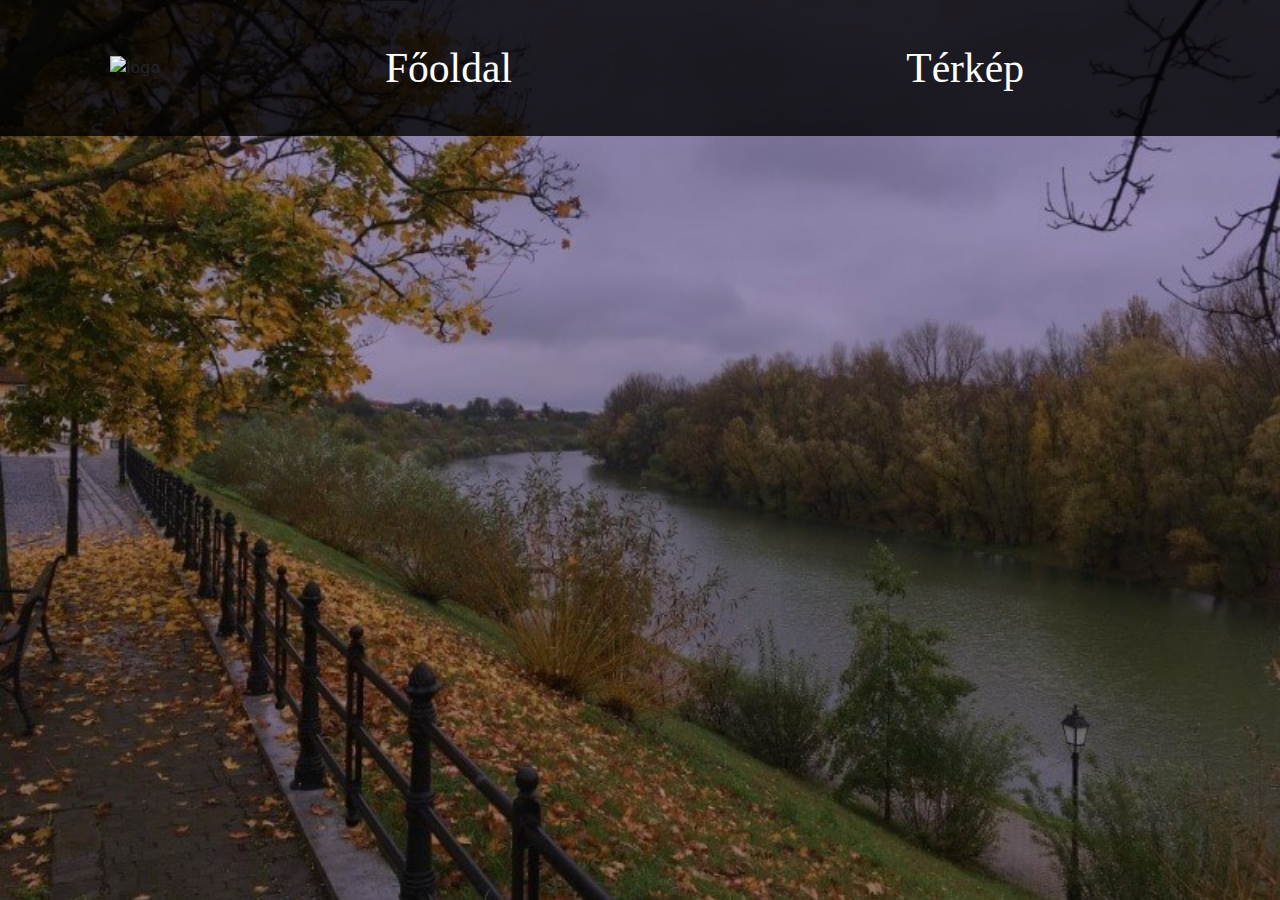
==== Fogható halak/foghatoh.html @ 0db640c1 "HW-11 fejléc és háttér" ====
<!DOCTYPE html>
<html lang="hu">
<head>
    <meta charset="UTF-8">
    <meta name="viewport" content="width=device-width, initial-scale=1.0">
    <title>Fogható Halak</title>
    
    <link href="https://cdn.jsdelivr.net/npm/bootstrap@5.3.3/dist/css/bootstrap.min.css" rel="stylesheet" integrity="sha384-QWTKZyjpPEjISv5WaRU9OFeRpok6YctnYmDr5pNlyT2bRjXh0JMhjY6hW+ALEwIH" crossorigin="anonymous">
    <link rel="stylesheet" href="foghatohh.css">
</head>
<body>
    <header>
        <div class="navbar-custom">
            <div class="container-custom">
                
                    <img src="kepek/logo.png" alt="logo">
                
                <div class="nav-links">
                    <a class="nav-link" id="f" href="/Főoldal/index.html">Főoldal</a>
                    <a class="nav-link" id="t" href="/Térkép/Terkep.html">Térkép</a>
                </div>
            </div>
        </div>
    </header>
</body>
</html>
---- Fogható halak/foghatohh.css ----
body {
    background-image: url(/kepek/hatter.jpg); 
    background-size: cover;
    background-attachment: fixed; 
    background-position: center; 
}
.navbar-custom {
    background-color: rgba(0, 0, 0, 0.8);
    padding: 10px 0;
}

.container-custom {
    display: flex;
    justify-content: space-between;
    align-items: center;
    width: 90%;
    margin: 0 auto;
}

img {
    height: 5%;
    margin: 4%;
}

.nav-links {
    display: flex;
    align-items: center;
    margin: 4%;
}

.nav-link {
    color: white;
    font-size: calc(1rem + 2vw); 
    text-decoration: none;
    margin-left: 20px;
    font-family: Impact;
}
#f{
    position: absolute;
    right: 60%;
}
#t{
    position: absolute;
    right: 20%;
    
}
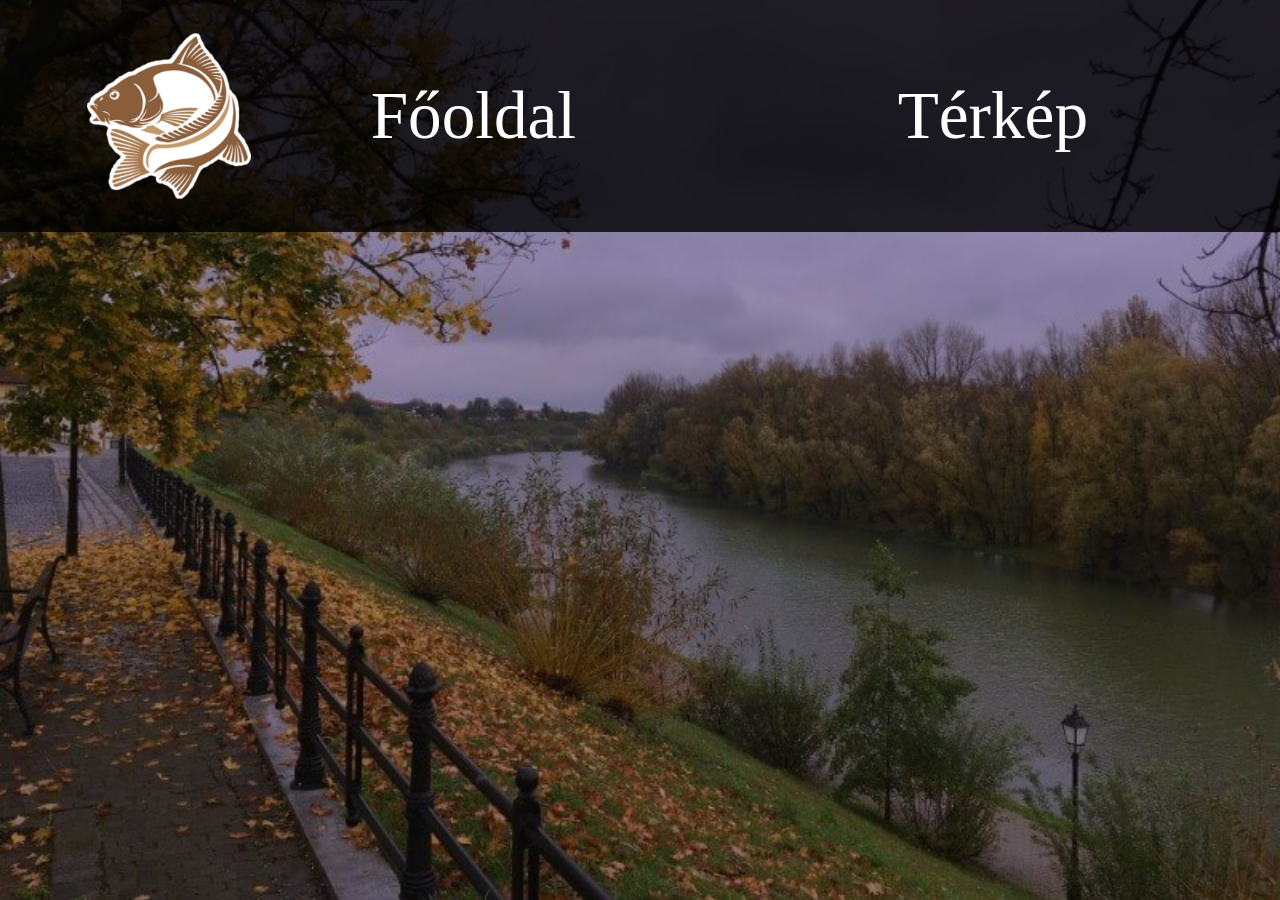
==== commit cb393894: "HW-11 képek elérési útja, igazítás" ====
--- a/Fogható halak/foghatoh.html
+++ b/Fogható halak/foghatoh.html
@@ -13,11 +13,11 @@
         <div class="navbar-custom">
             <div class="container-custom">
                 
-                    <img src="kepek/logo.png" alt="logo">
+                    <img src="../kepek/logo.png" alt="logo">
                 
                 <div class="nav-links">
-                    <a class="nav-link" id="f" href="/Főoldal/index.html">Főoldal</a>
-                    <a class="nav-link" id="t" href="/Térkép/Terkep.html">Térkép</a>
+                    <a class="nav-link" id="f" href="../Főoldal/index.html">Főoldal</a>
+                    <a class="nav-link" id="t" href="../Térkép/Terkep.html">Térkép</a>
                 </div>
             </div>
         </div>
--- a/Fogható halak/foghatohh.css
+++ b/Fogható halak/foghatohh.css
@@ -1,5 +1,5 @@
 body {
-    background-image: url(/kepek/hatter.jpg); 
+    background-image: url(../kepek/hatter.jpg); 
     background-size: cover;
     background-attachment: fixed; 
     background-position: center; 
@@ -18,8 +18,8 @@
 }
 
 img {
-    height: 5%;
-    margin: 4%;
+    height: 13vw;
+    margin: 2%;
 }
 
 .nav-links {
@@ -30,17 +30,17 @@
 
 .nav-link {
     color: white;
-    font-size: calc(1rem + 2vw); 
+    font-size: calc(1rem + 4vw); 
     text-decoration: none;
     margin-left: 20px;
     font-family: Impact;
 }
 #f{
     position: absolute;
-    right: 60%;
+    right: 55%;
 }
 #t{
     position: absolute;
-    right: 20%;
+    right: 15%;
     
 }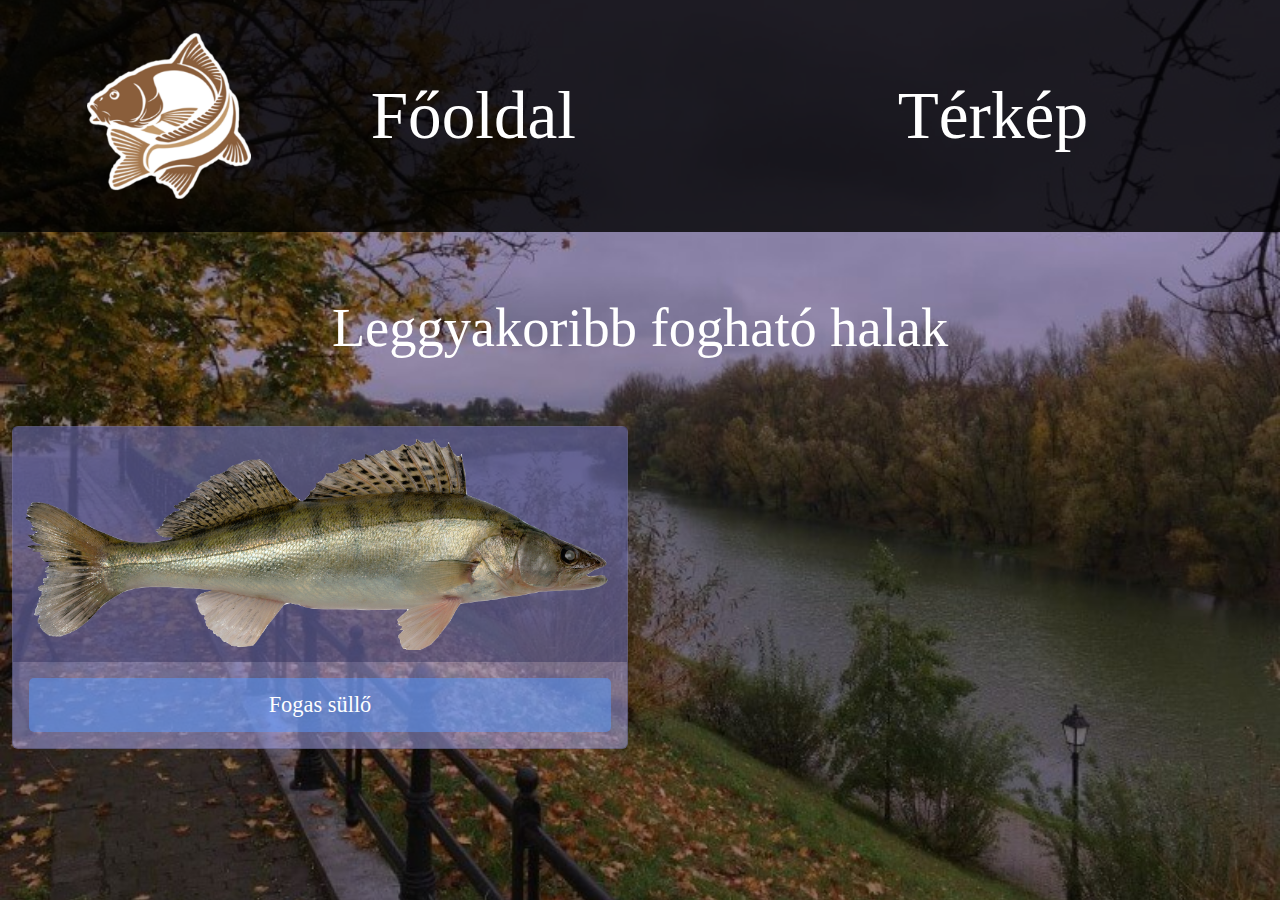
==== commit 2d65772f: "HW-11 első kártya hozzáadása" ====
--- a/Fogható halak/foghatoh.html
+++ b/Fogható halak/foghatoh.html
@@ -22,5 +22,22 @@
             </div>
         </div>
     </header>
+    <h2>Leggyakoribb fogható halak</h2>
+    
+    <div class="container-fluid mt-5"  >
+        <div class="row">
+            <div class=" col-sm-6 col-md-6 col-lg-6 mb-4" >
+                <div class="card">
+                    <div class="card-img-container" >
+                        <img src="../kepek/fogassüllo.png" class="card-img-top " alt="fogassullo">
+                    </div>
+                    <div class="card-body" >
+                        <p class="card-text text-center">Fogas süllő</p>
+                    </div>
+                </div>
+            </div>
+            
+        </div>
+    </div>
 </body>
 </html>--- a/Fogható halak/foghatohh.css
+++ b/Fogható halak/foghatohh.css
@@ -43,4 +43,40 @@
     position: absolute;
     right: 15%;
     
+}
+h2{
+    text-align: center;
+    font-family:'Times New Roman', Times, serif;
+    color: white;
+    margin: 5%;
+    font-size: calc(1rem + 3vw); 
+}
+.card-img-container {
+    background-color: rgba(37, 37, 82,0.4); 
+    height: 20%;
+    width: 100%;
+}
+
+.card-text {
+    color: white; 
+    text-align: center;
+    font-family:'Times New Roman', Times, serif;
+    font-size: calc(1rem + 0.5vw); 
+}
+
+
+.card {
+    background-color: rgba(177, 177, 255, 0.5); 
+    color: white; 
+}
+
+.card-text {
+    background-color: rgba(87, 154, 255, 0.5); 
+    padding: 10px; 
+    border-radius: 5px; 
+}
+.card-img-top{
+    width: 95%;
+    height: 10%;
+
 }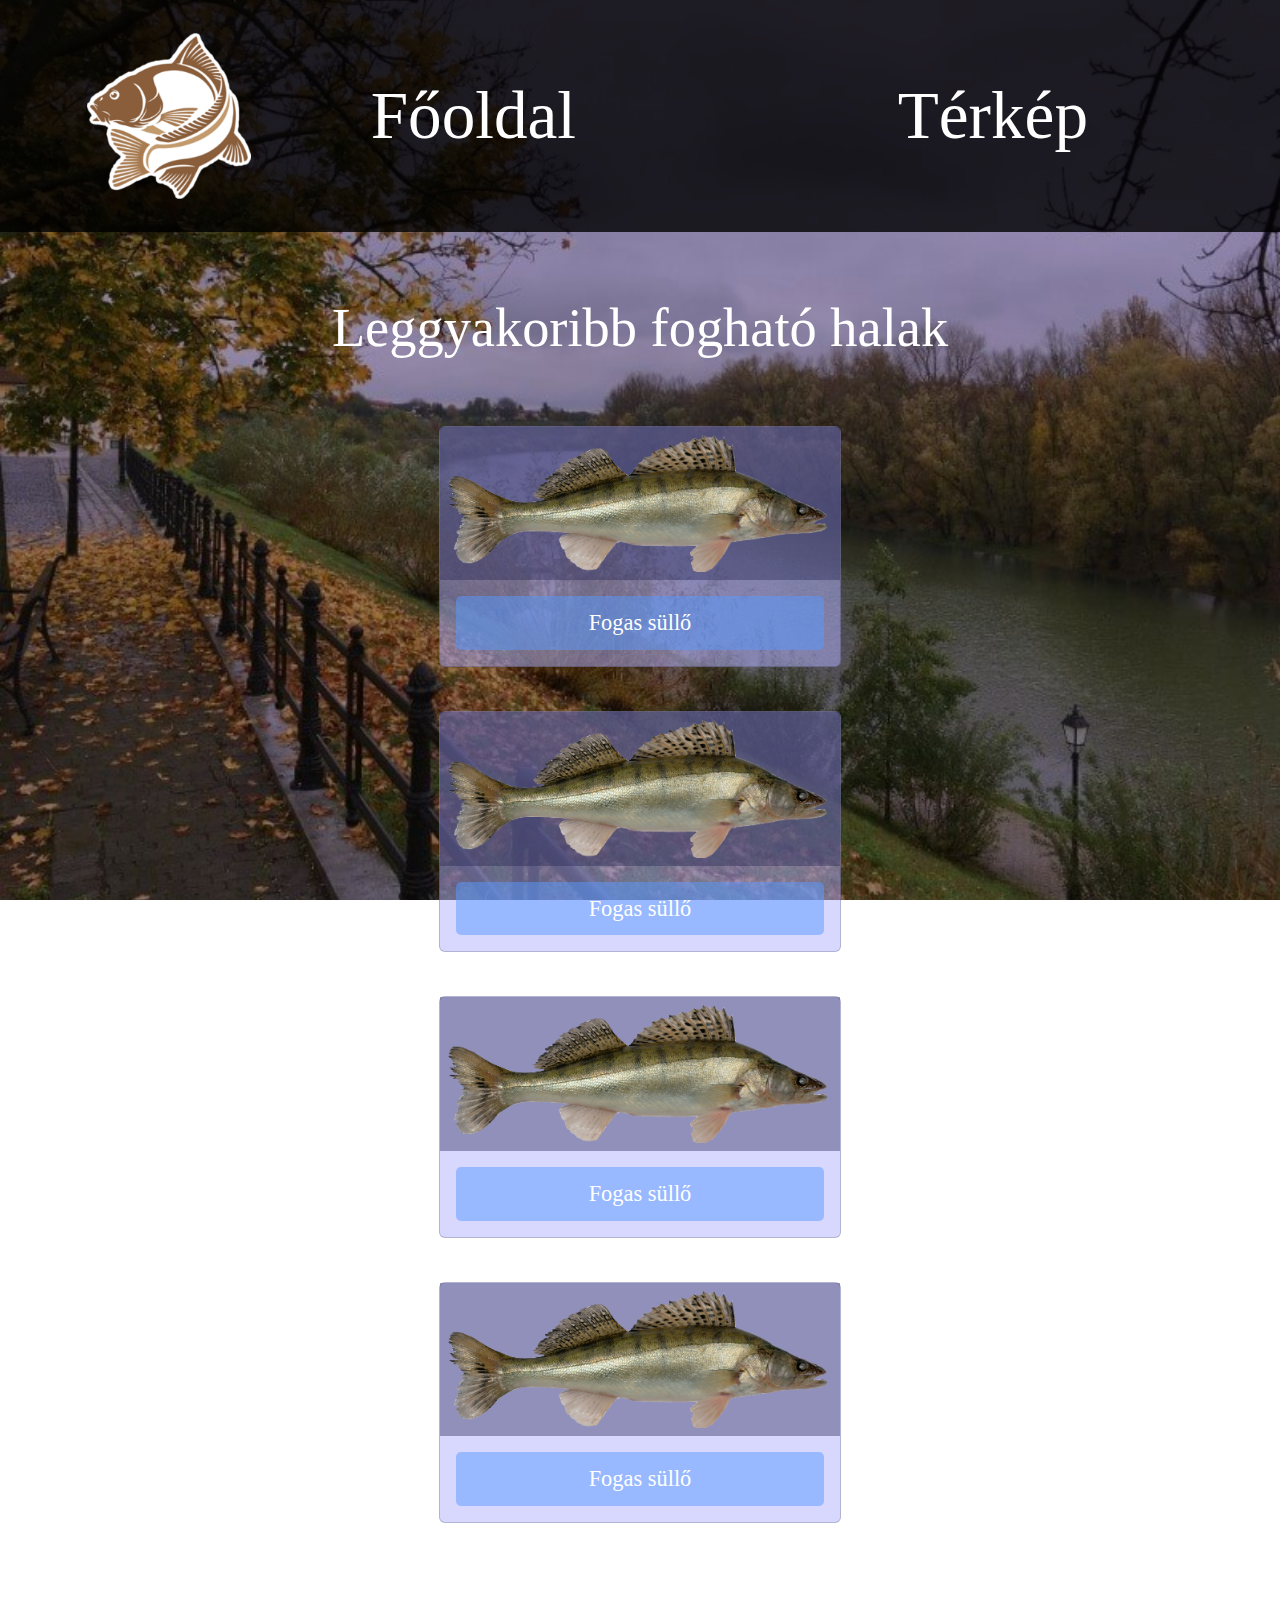
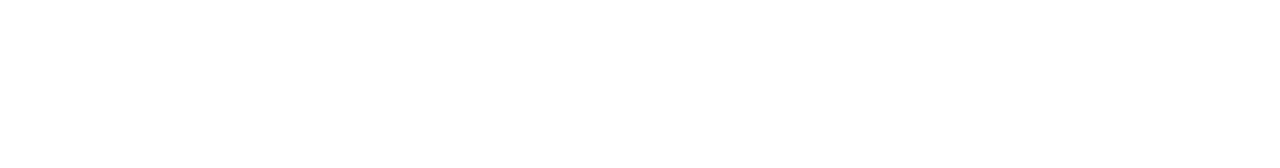
==== commit b5960e5c: "HW-11 szöveg illetve többi kártya" ====
--- a/Fogható halak/foghatoh.html
+++ b/Fogható halak/foghatoh.html
@@ -25,8 +25,8 @@
     <h2>Leggyakoribb fogható halak</h2>
     
     <div class="container-fluid mt-5"  >
-        <div class="row">
-            <div class=" col-sm-6 col-md-6 col-lg-6 mb-4" >
+        <div class="row justify-content-center">
+            <div class=" col-lg-4 col-md-6 mb-4" >
                 <div class="card">
                     <div class="card-img-container" >
                         <img src="../kepek/fogassüllo.png" class="card-img-top " alt="fogassullo">
@@ -35,9 +35,53 @@
                         <p class="card-text text-center">Fogas süllő</p>
                     </div>
                 </div>
+               
             </div>
-            
+        </div>
+
+        <div class="row justify-content-center">
+            <div class=" col-lg-4 col-md-6 mb-4" >
+                <div class="card">
+                    <div class="card-img-container" >
+                        <img src="../kepek/fogassüllo.png" class="card-img-top " alt="fogassullo">
+                    </div>
+                    <div class="card-body" >
+                        <p class="card-text text-center">Fogas süllő</p>
+                    </div>
+                </div>
+               
+            </div>
+        </div>
+
+        <div class="row justify-content-center">
+            <div class=" col-lg-4 col-md-6 mb-4" >
+                <div class="card">
+                    <div class="card-img-container" >
+                        <img src="../kepek/fogassüllo.png" class="card-img-top " alt="fogassullo">
+                    </div>
+                    <div class="card-body" >
+                        <p class="card-text text-center">Fogas süllő</p>
+                    </div>
+                </div>
+               
+            </div>
+        </div>
+
+        <div class="row justify-content-center">
+            <div class=" col-lg-4 col-md-6 mb-4" >
+                <div class="card">
+                    <div class="card-img-container" >
+                        <img src="../kepek/fogassüllo.png" class="card-img-top " alt="fogassullo">
+                    </div>
+                    <div class="card-body" >
+                        <p class="card-text text-center">Fogas süllő</p>
+                    </div>
+                </div>
+               
+            </div>
         </div>
     </div>
+    <h3>Érdemes figyelembe venni, hogy míg a széles kárász (arany kárász) a hatályos szabályok szerint a nem fogható fajok közé tartozik, addig az ezüstkárász inváziósnak számít, és nem szabad visszaengedni.</h3>
+    
 </body>
 </html>--- a/Fogható halak/foghatohh.css
+++ b/Fogható halak/foghatohh.css
@@ -68,6 +68,7 @@
 .card {
     background-color: rgba(177, 177, 255, 0.5); 
     color: white; 
+    margin-bottom: 20px
 }
 
 .card-text {
@@ -79,4 +80,11 @@
     width: 95%;
     height: 10%;
 
+}
+h3{
+    text-align: center;
+    font-family:'Times New Roman', Times, serif;
+    color: white;
+    margin: 2%;
+    font-size: calc(1rem + 2vw); 
 }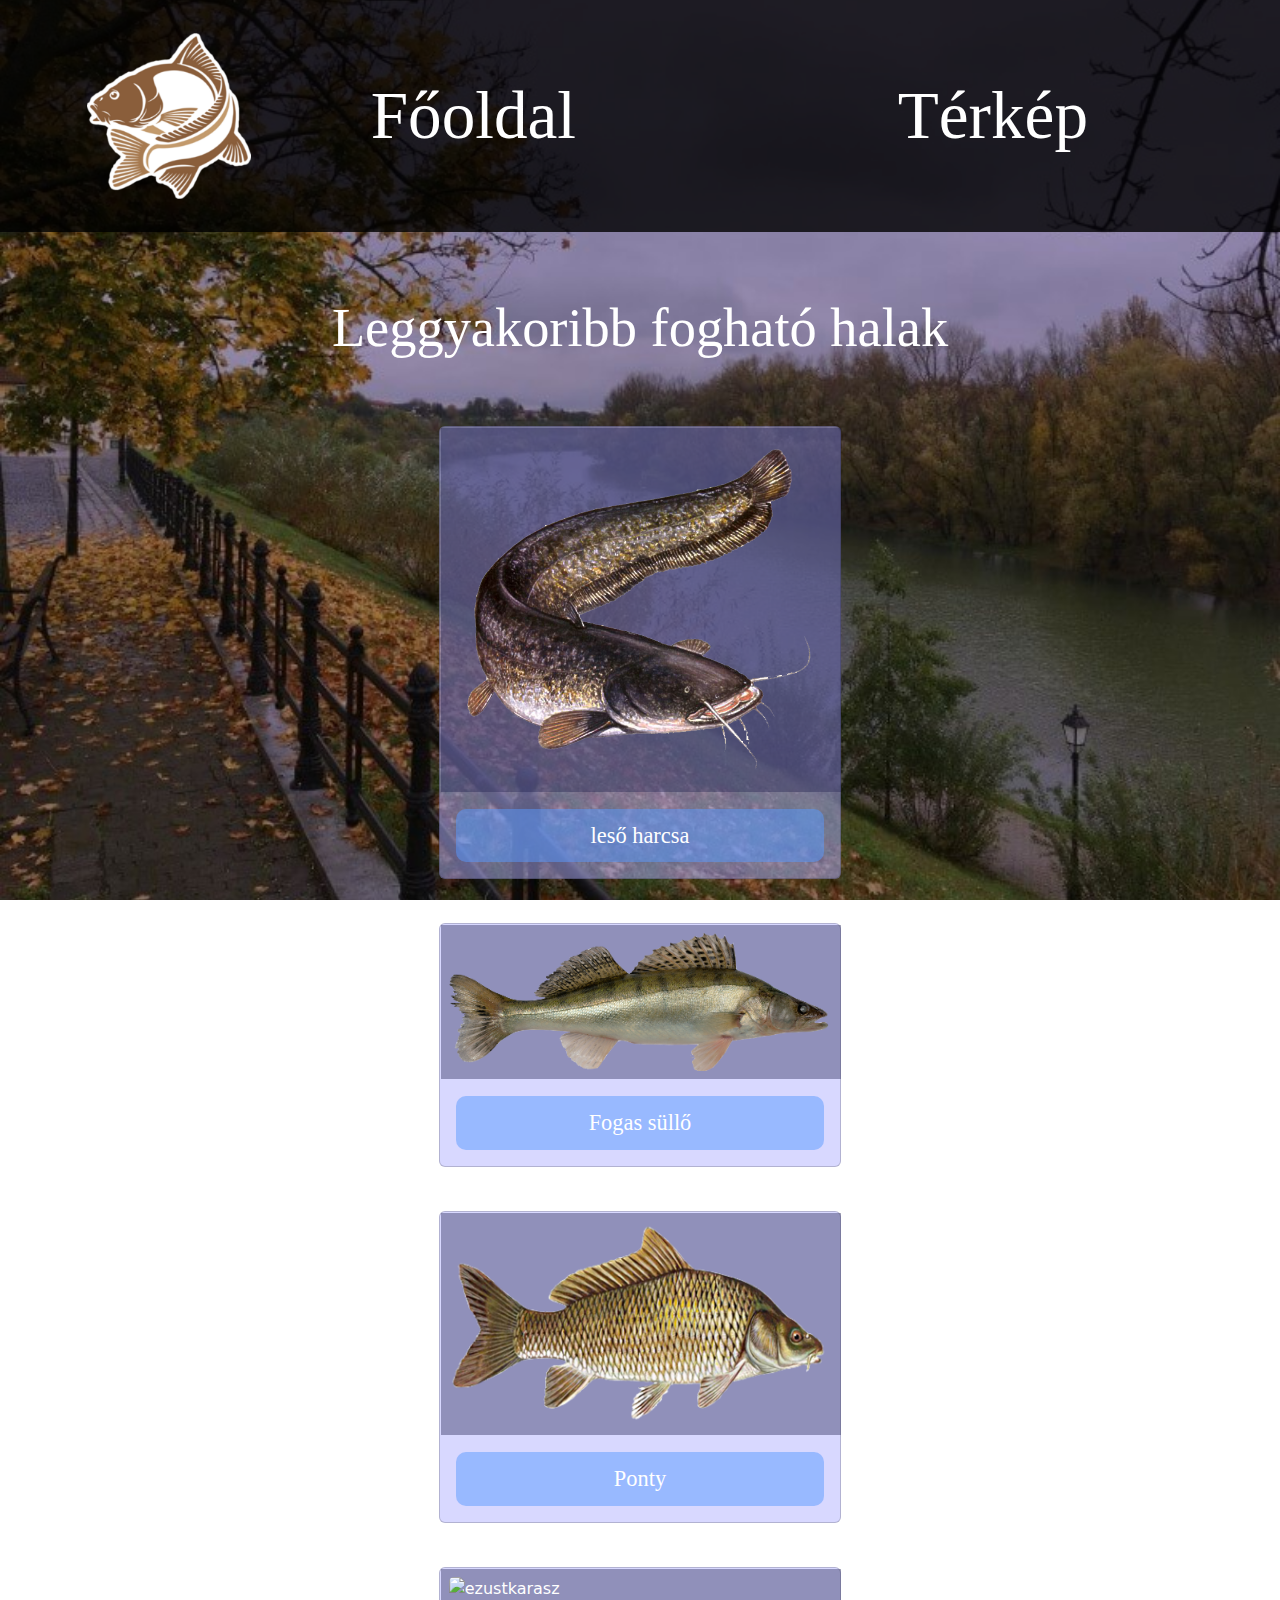
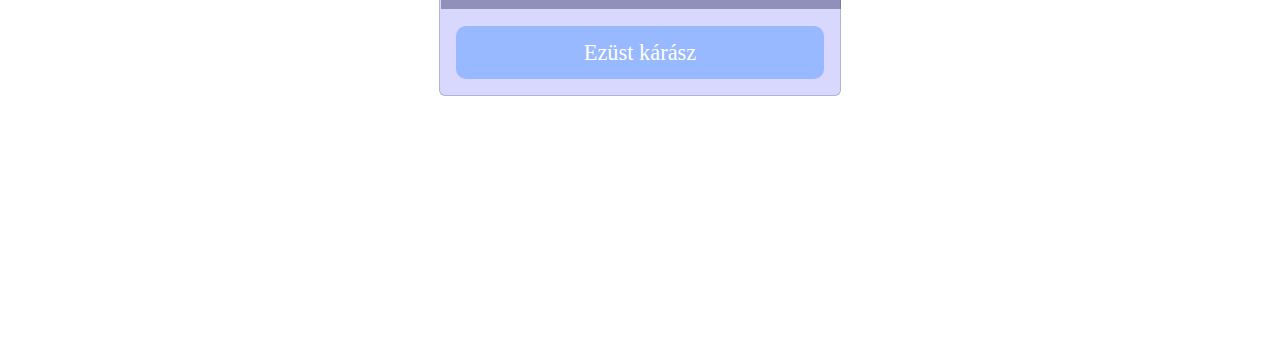
==== commit 72172dad: "HW-11 halak hozzáadása" ====
--- a/Fogható halak/foghatoh.html
+++ b/Fogható halak/foghatoh.html
@@ -29,10 +29,10 @@
             <div class=" col-lg-4 col-md-6 mb-4" >
                 <div class="card">
                     <div class="card-img-container" >
-                        <img src="../kepek/fogassüllo.png" class="card-img-top " alt="fogassullo">
+                        <img src="../kepek/harcsa.png" class="card-img-top " alt="harcsa">
                     </div>
                     <div class="card-body" >
-                        <p class="card-text text-center">Fogas süllő</p>
+                        <p class="card-text text-center">leső harcsa</p>
                     </div>
                 </div>
                
@@ -57,10 +57,10 @@
             <div class=" col-lg-4 col-md-6 mb-4" >
                 <div class="card">
                     <div class="card-img-container" >
-                        <img src="../kepek/fogassüllo.png" class="card-img-top " alt="fogassullo">
+                        <img src="../kepek/paunty.png" class="card-img-top " alt="ponty">
                     </div>
                     <div class="card-body" >
-                        <p class="card-text text-center">Fogas süllő</p>
+                        <p class="card-text text-center">Ponty</p>
                     </div>
                 </div>
                
@@ -71,10 +71,10 @@
             <div class=" col-lg-4 col-md-6 mb-4" >
                 <div class="card">
                     <div class="card-img-container" >
-                        <img src="../kepek/fogassüllo.png" class="card-img-top " alt="fogassullo">
+                        <img src="../kepek/ezustkarasz.png" class="card-img-top " alt="ezustkarasz">
                     </div>
                     <div class="card-body" >
-                        <p class="card-text text-center">Fogas süllő</p>
+                        <p class="card-text text-center">Ezüst kárász</p>
                     </div>
                 </div>
                
--- a/Fogható halak/foghatohh.css
+++ b/Fogható halak/foghatohh.css
@@ -55,6 +55,7 @@
     background-color: rgba(37, 37, 82,0.4); 
     height: 20%;
     width: 100%;
+    margin: 1px;
 }
 
 .card-text {
@@ -74,7 +75,7 @@
 .card-text {
     background-color: rgba(87, 154, 255, 0.5); 
     padding: 10px; 
-    border-radius: 5px; 
+    border-radius: 10px; 
 }
 .card-img-top{
     width: 95%;
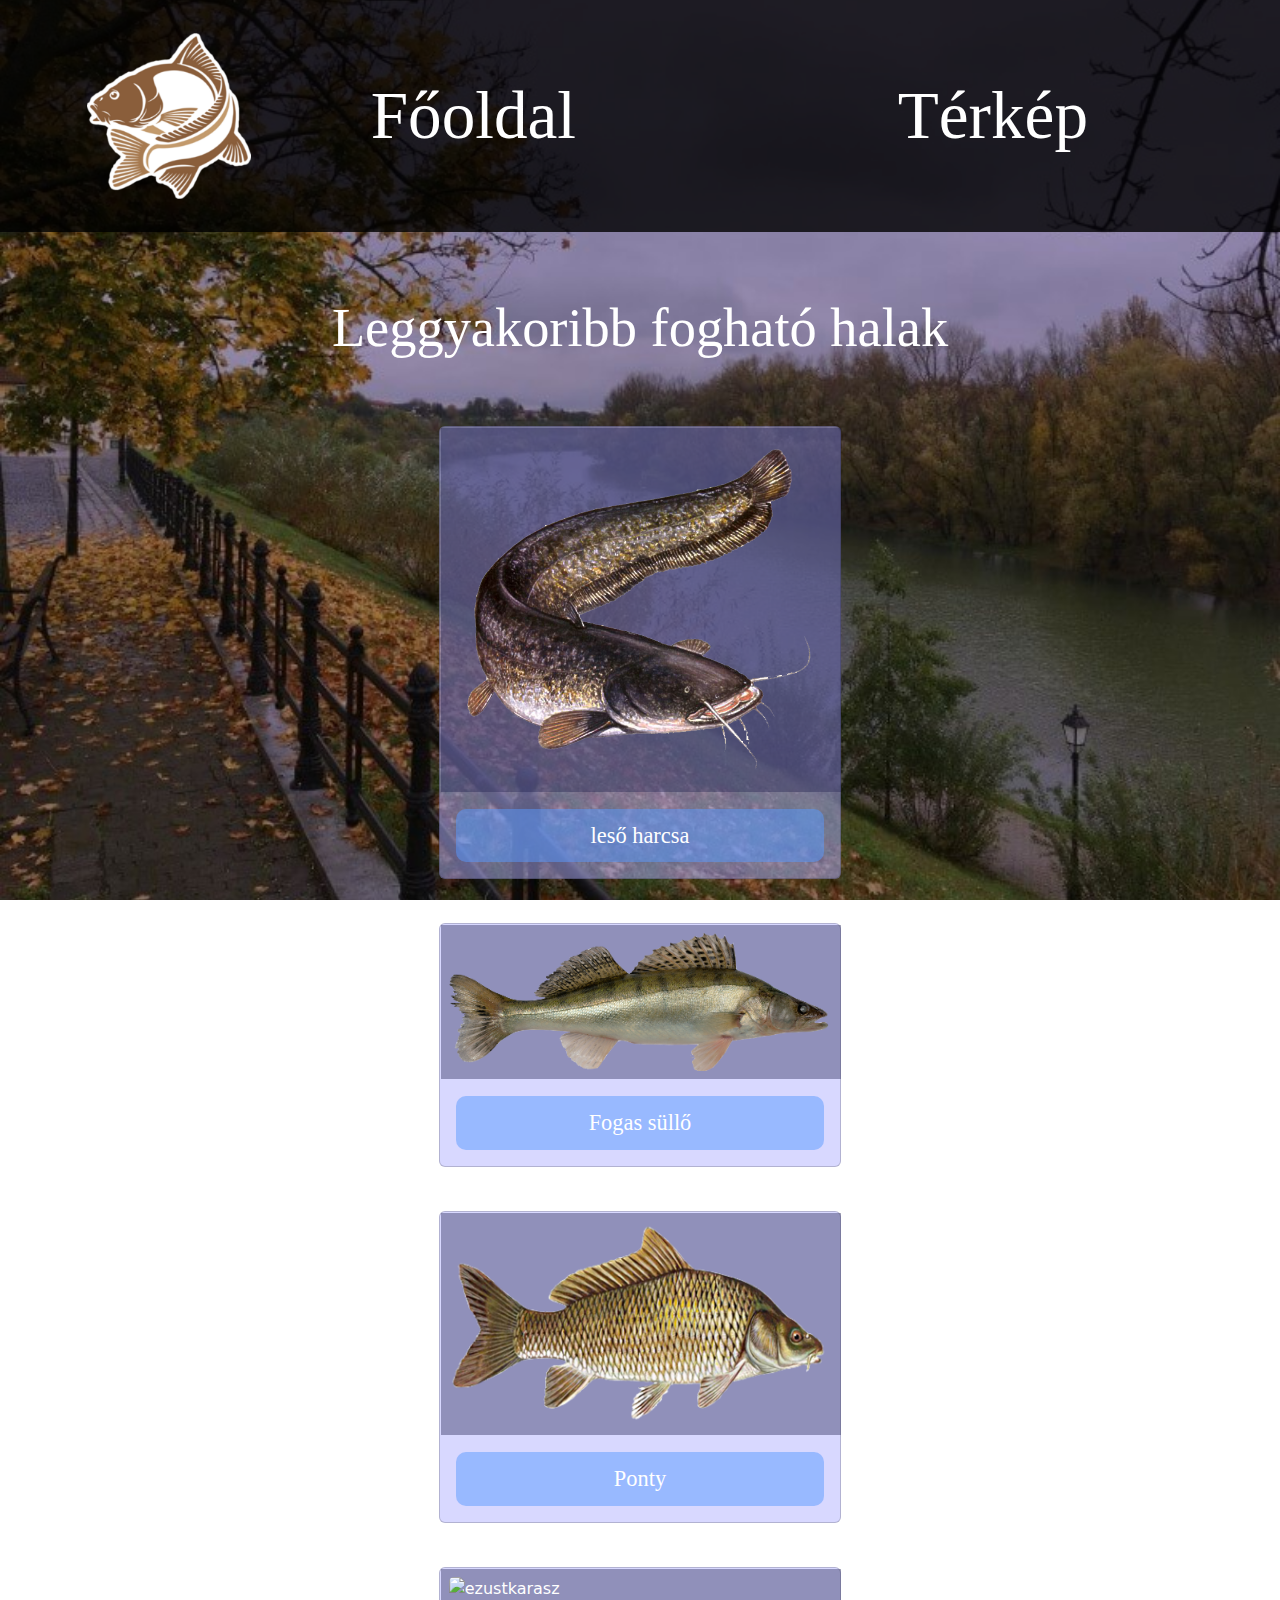
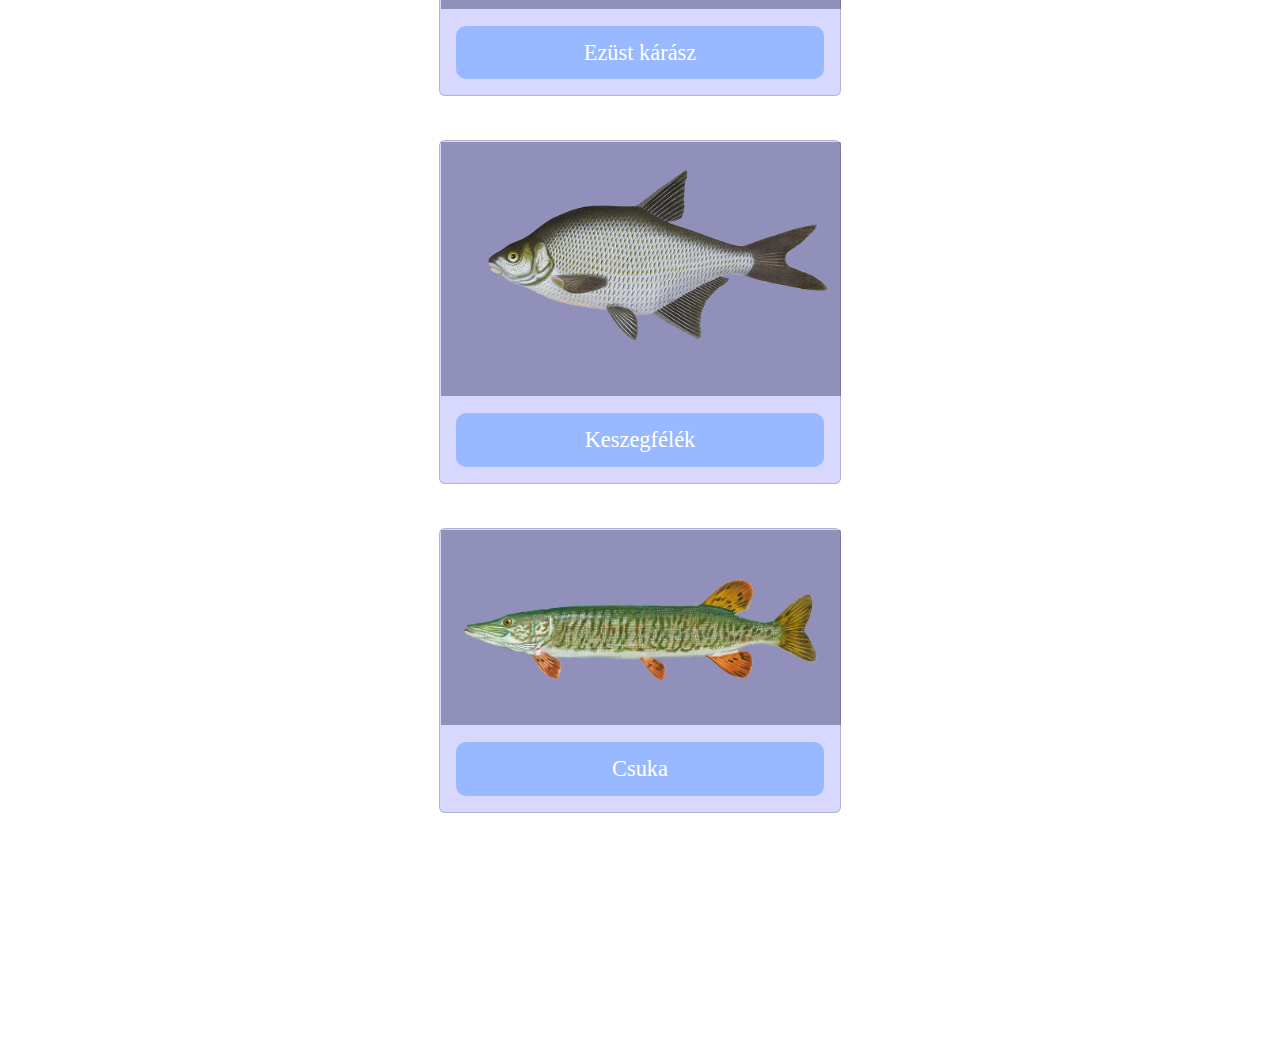
==== commit ed76cb1c: "HW-11 maradék kép és térkép változtatása" ====
--- a/Fogható halak/foghatoh.html
+++ b/Fogható halak/foghatoh.html
@@ -80,6 +80,32 @@
                
             </div>
         </div>
+        <div class="row justify-content-center">
+            <div class=" col-lg-4 col-md-6 mb-4" >
+                <div class="card">
+                    <div class="card-img-container" >
+                        <img src="../kepek/deverkeszeg.png" class="card-img-top " alt="keszeg">
+                    </div>
+                    <div class="card-body" >
+                        <p class="card-text text-center">Keszegfélék</p>
+                    </div>
+                </div>
+               
+            </div>
+        </div>
+        <div class="row justify-content-center">
+            <div class=" col-lg-4 col-md-6 mb-4" >
+                <div class="card">
+                    <div class="card-img-container" >
+                        <img src="../kepek/csuka.png" class="card-img-top " alt="csuka">
+                    </div>
+                    <div class="card-body" >
+                        <p class="card-text text-center">Csuka</p>
+                    </div>
+                </div>
+               
+            </div>
+        </div>
     </div>
     <h3>Érdemes figyelembe venni, hogy míg a széles kárász (arany kárász) a hatályos szabályok szerint a nem fogható fajok közé tartozik, addig az ezüstkárász inváziósnak számít, és nem szabad visszaengedni.</h3>
     
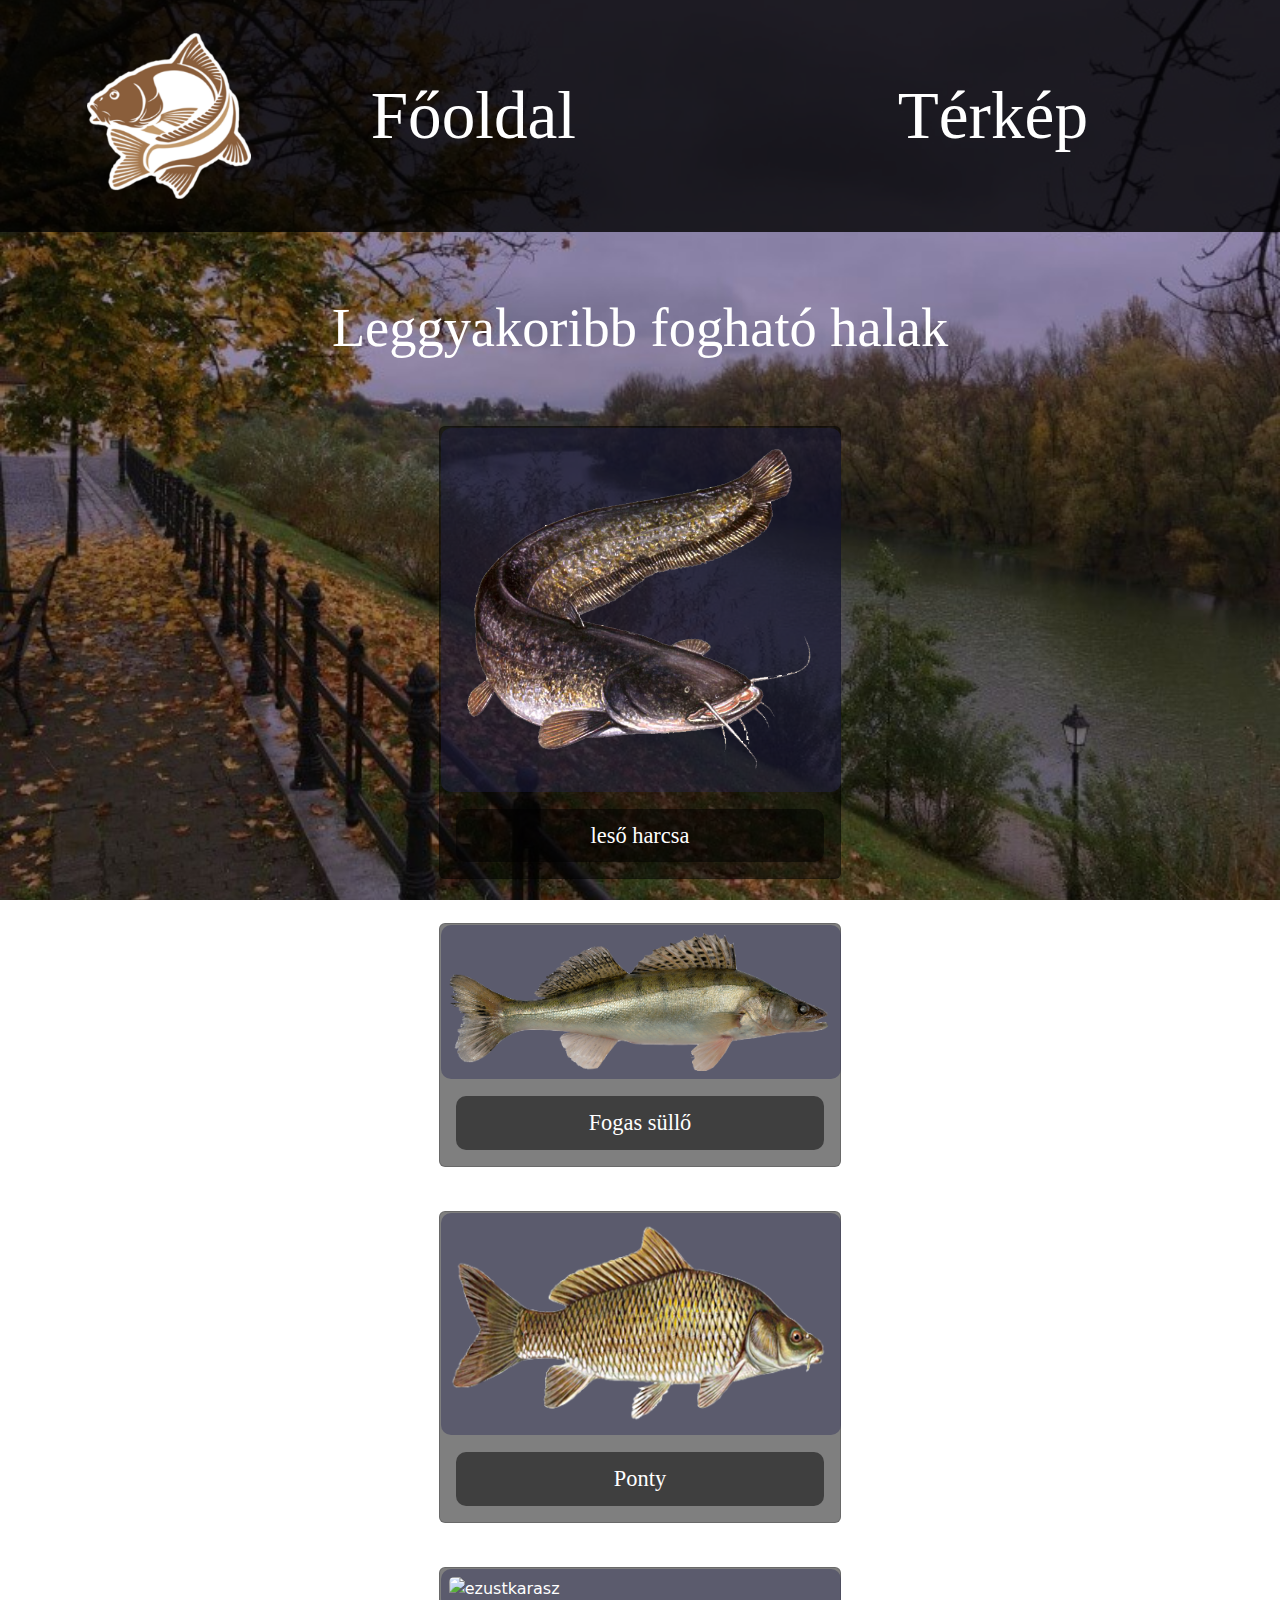
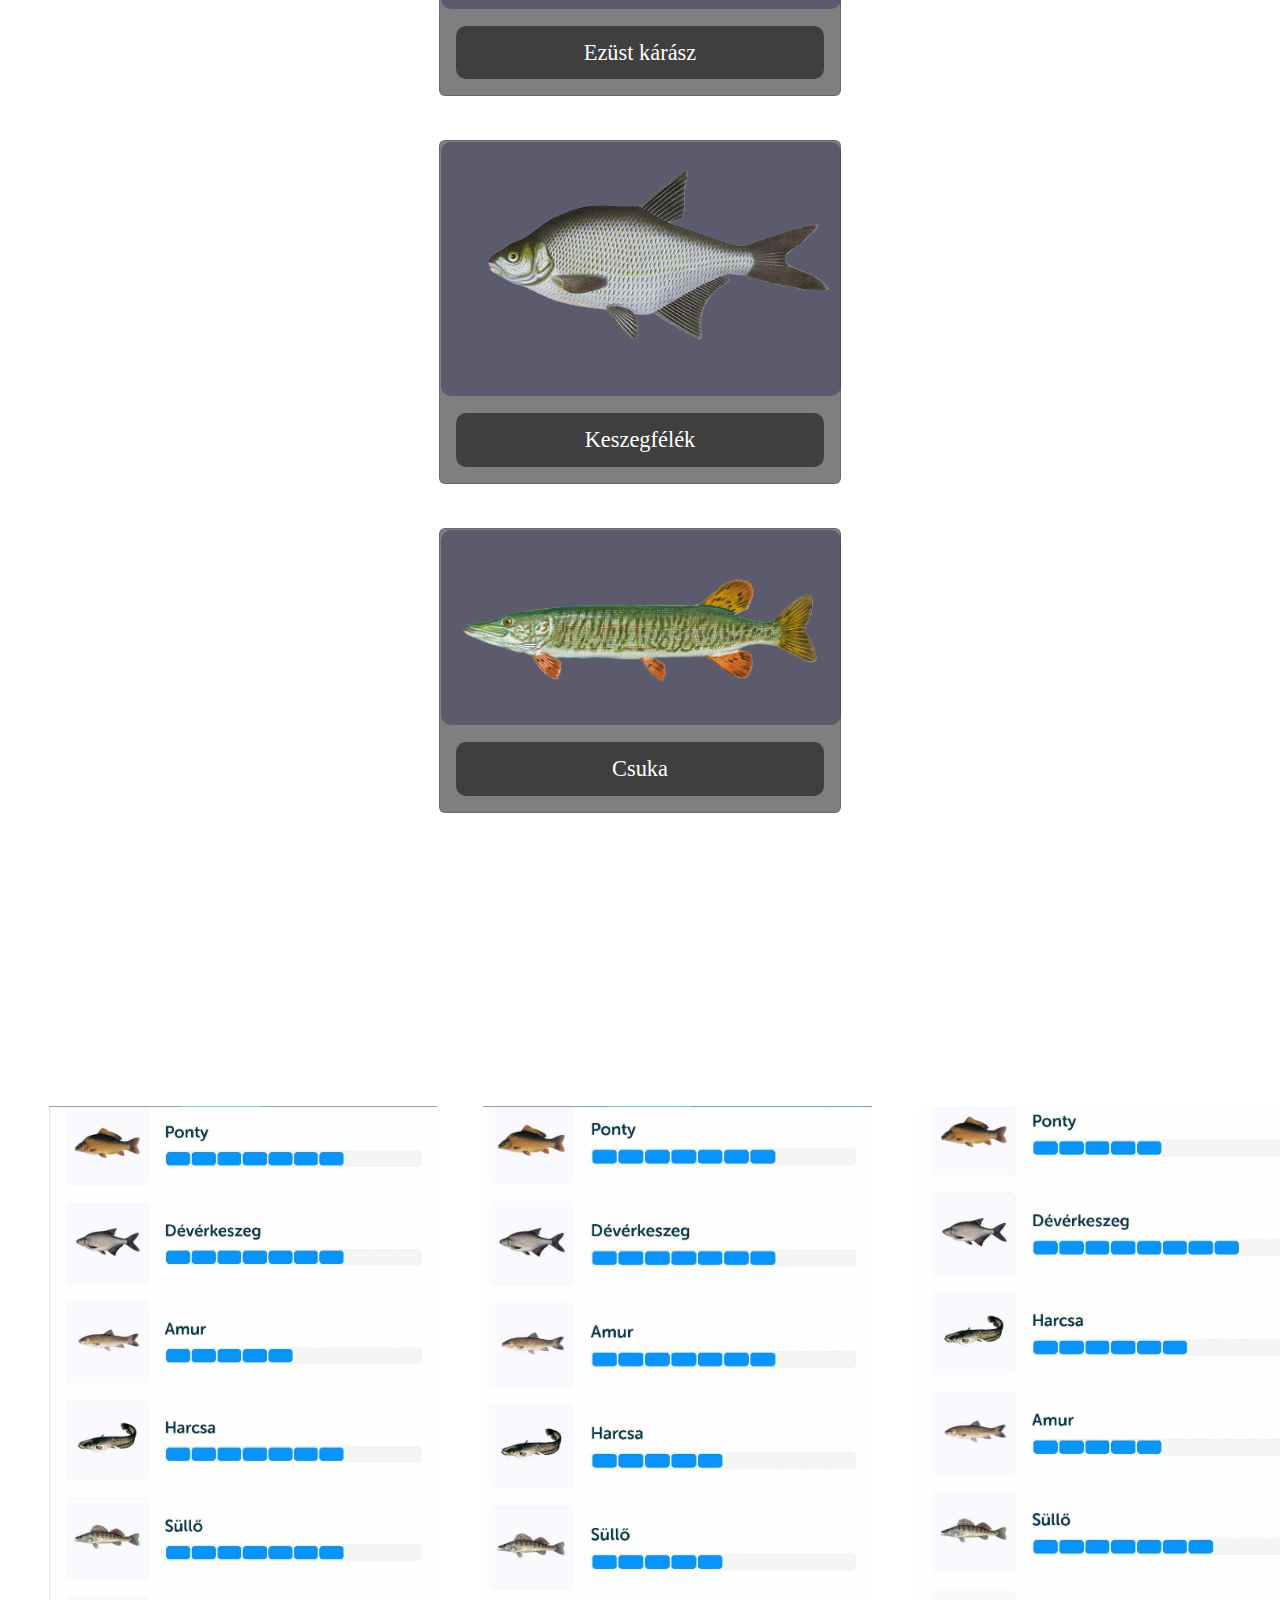
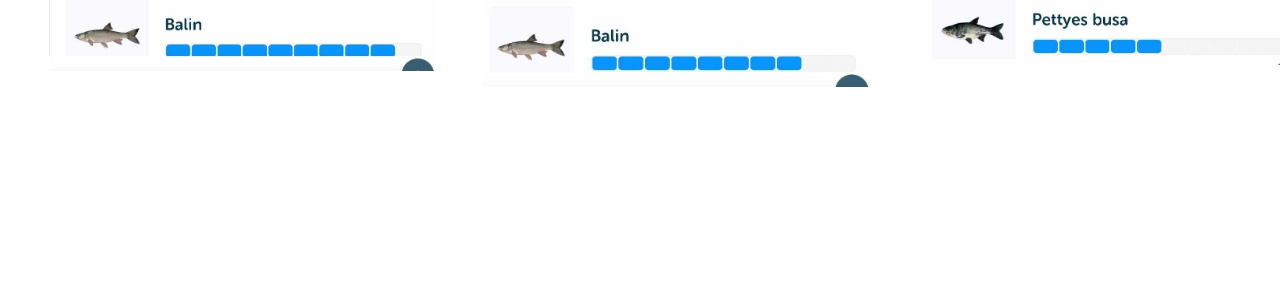
==== commit 91f83e37: "HW-11 új tabok hozzáadása, halak előfordulása" ====
--- a/Fogható halak/foghatoh.html
+++ b/Fogható halak/foghatoh.html
@@ -107,6 +107,31 @@
             </div>
         </div>
     </div>
+
+    <h3 id="kiscim">Előfordulásuk</h3>
+  
+        <div class="row justify-content-center">
+            <div class="col-12 col-md-4  ">
+                <div class="image-container">
+                    <h2>Duna</h2>
+                    <img src="../kepek/duna.jpg" class="img-fluid" alt="Duna">
+                </div>
+            </div>
+            <div class="col-12 col-md-4  ">
+                <div class="image-container">
+                    <h2>Sugovica</h2>
+                    <img src="../kepek/sugo.jpg" class="img-fluid" alt="Sugovica">
+                </div>
+            </div>
+            <div class="col-12 col-md-4">
+                <div class="image-container">
+                    <h2>Ferenc-csatorna</h2>
+                    <img src="../kepek/ferenc.jpg" class="img-fluid" alt="Ferenc-csatorna">
+                </div>
+            </div>
+        </div>
+   
+
     <h3>Érdemes figyelembe venni, hogy míg a széles kárász (arany kárász) a hatályos szabályok szerint a nem fogható fajok közé tartozik, addig az ezüstkárász inváziósnak számít, és nem szabad visszaengedni.</h3>
     
 </body>
--- a/Fogható halak/foghatohh.css
+++ b/Fogható halak/foghatohh.css
@@ -56,6 +56,7 @@
     height: 20%;
     width: 100%;
     margin: 1px;
+    border-radius: 10px; 
 }
 
 .card-text {
@@ -67,13 +68,13 @@
 
 
 .card {
-    background-color: rgba(177, 177, 255, 0.5); 
+    background-color: rgba(0, 0, 0, 0.5); 
     color: white; 
     margin-bottom: 20px
 }
 
 .card-text {
-    background-color: rgba(87, 154, 255, 0.5); 
+    background-color: rgba(0, 0, 0, 0.5); 
     padding: 10px; 
     border-radius: 10px; 
 }
@@ -88,4 +89,32 @@
     color: white;
     margin: 2%;
     font-size: calc(1rem + 2vw); 
+}
+.image-container {
+    height: 30%;
+    width: calc(1% + 30vw);
+    margin-left: 10%;
+    margin-right: 20%;
+    
+    
+    
+}
+
+.image-container h2 {
+    margin-bottom: 10px;
+    text-align: center;
+}
+.hh{
+    
+    position: relative;
+    font-size: calc(1rem + 2vw);
+    text-align: center;
+}
+.merce{
+    position: relative;
+    
+}
+#kiscim{
+    text-align: center;
+    font-size: calc(1rem + 5vw);
 }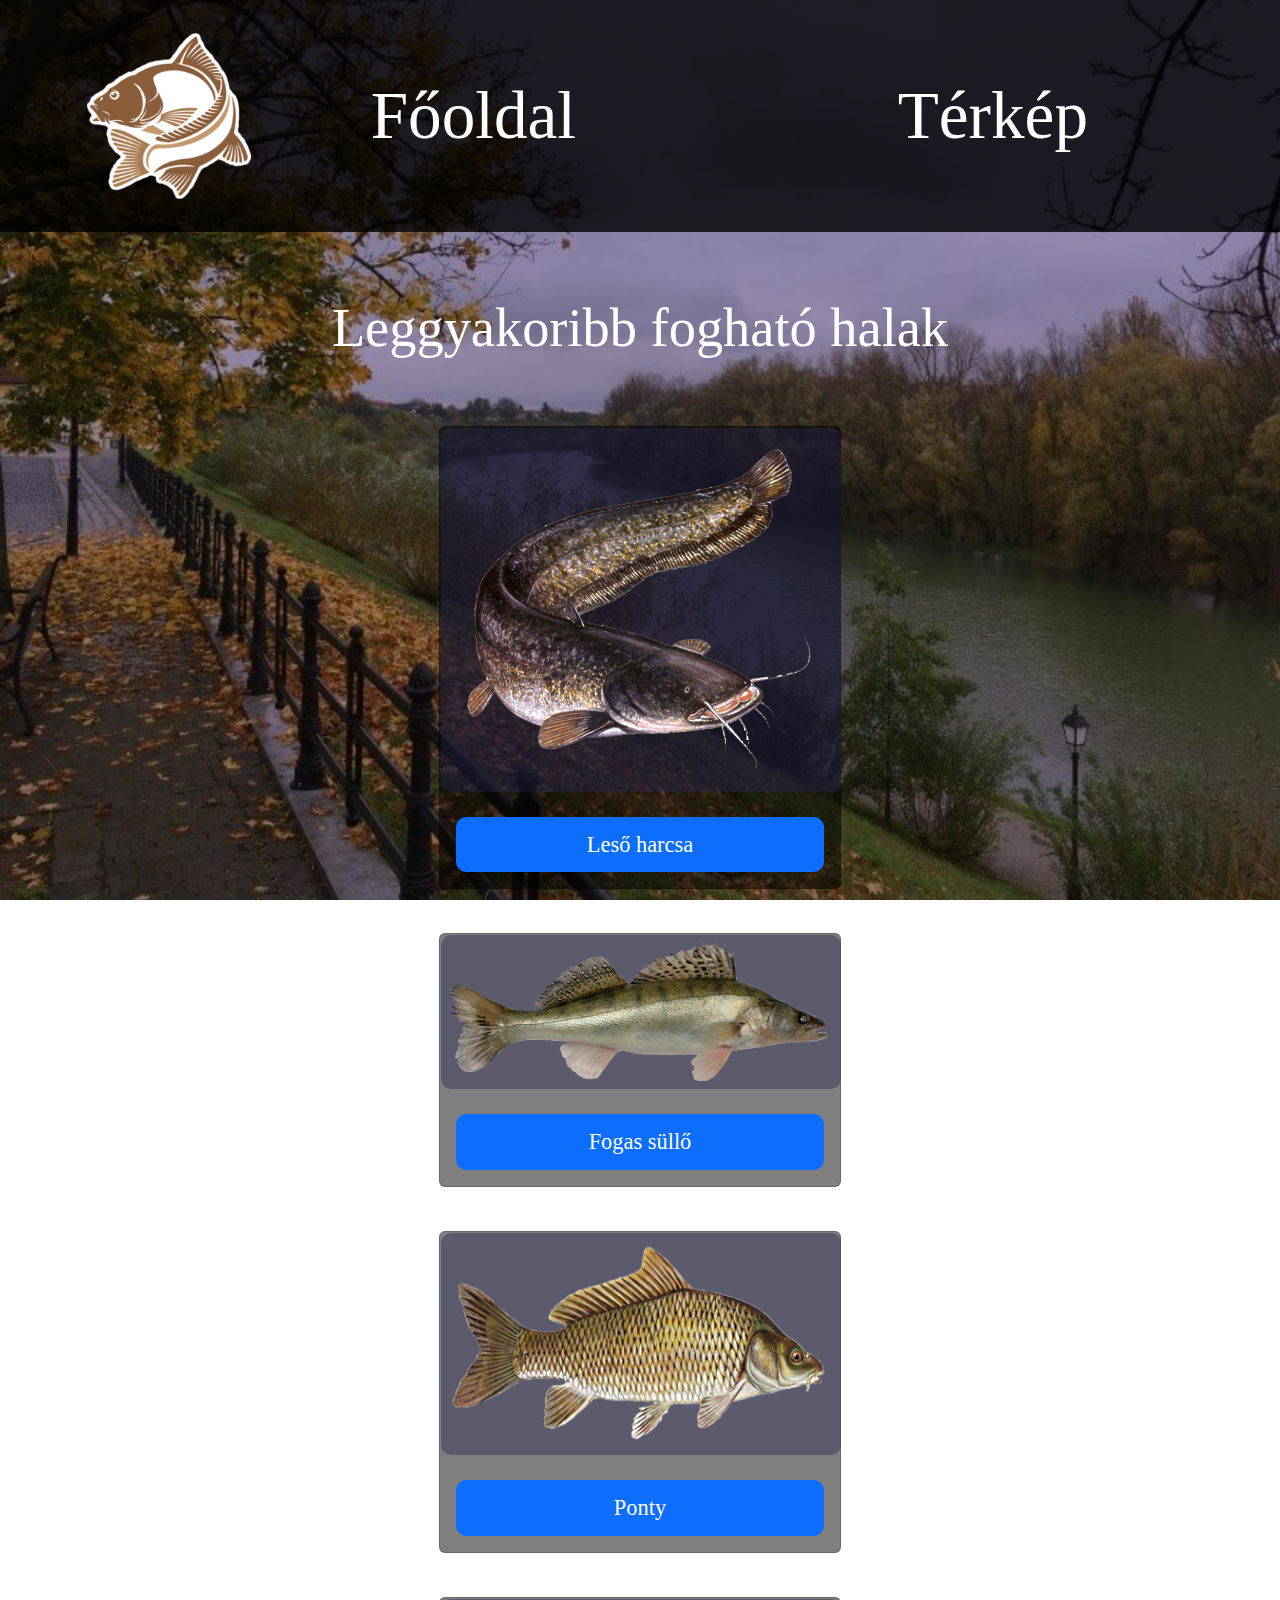
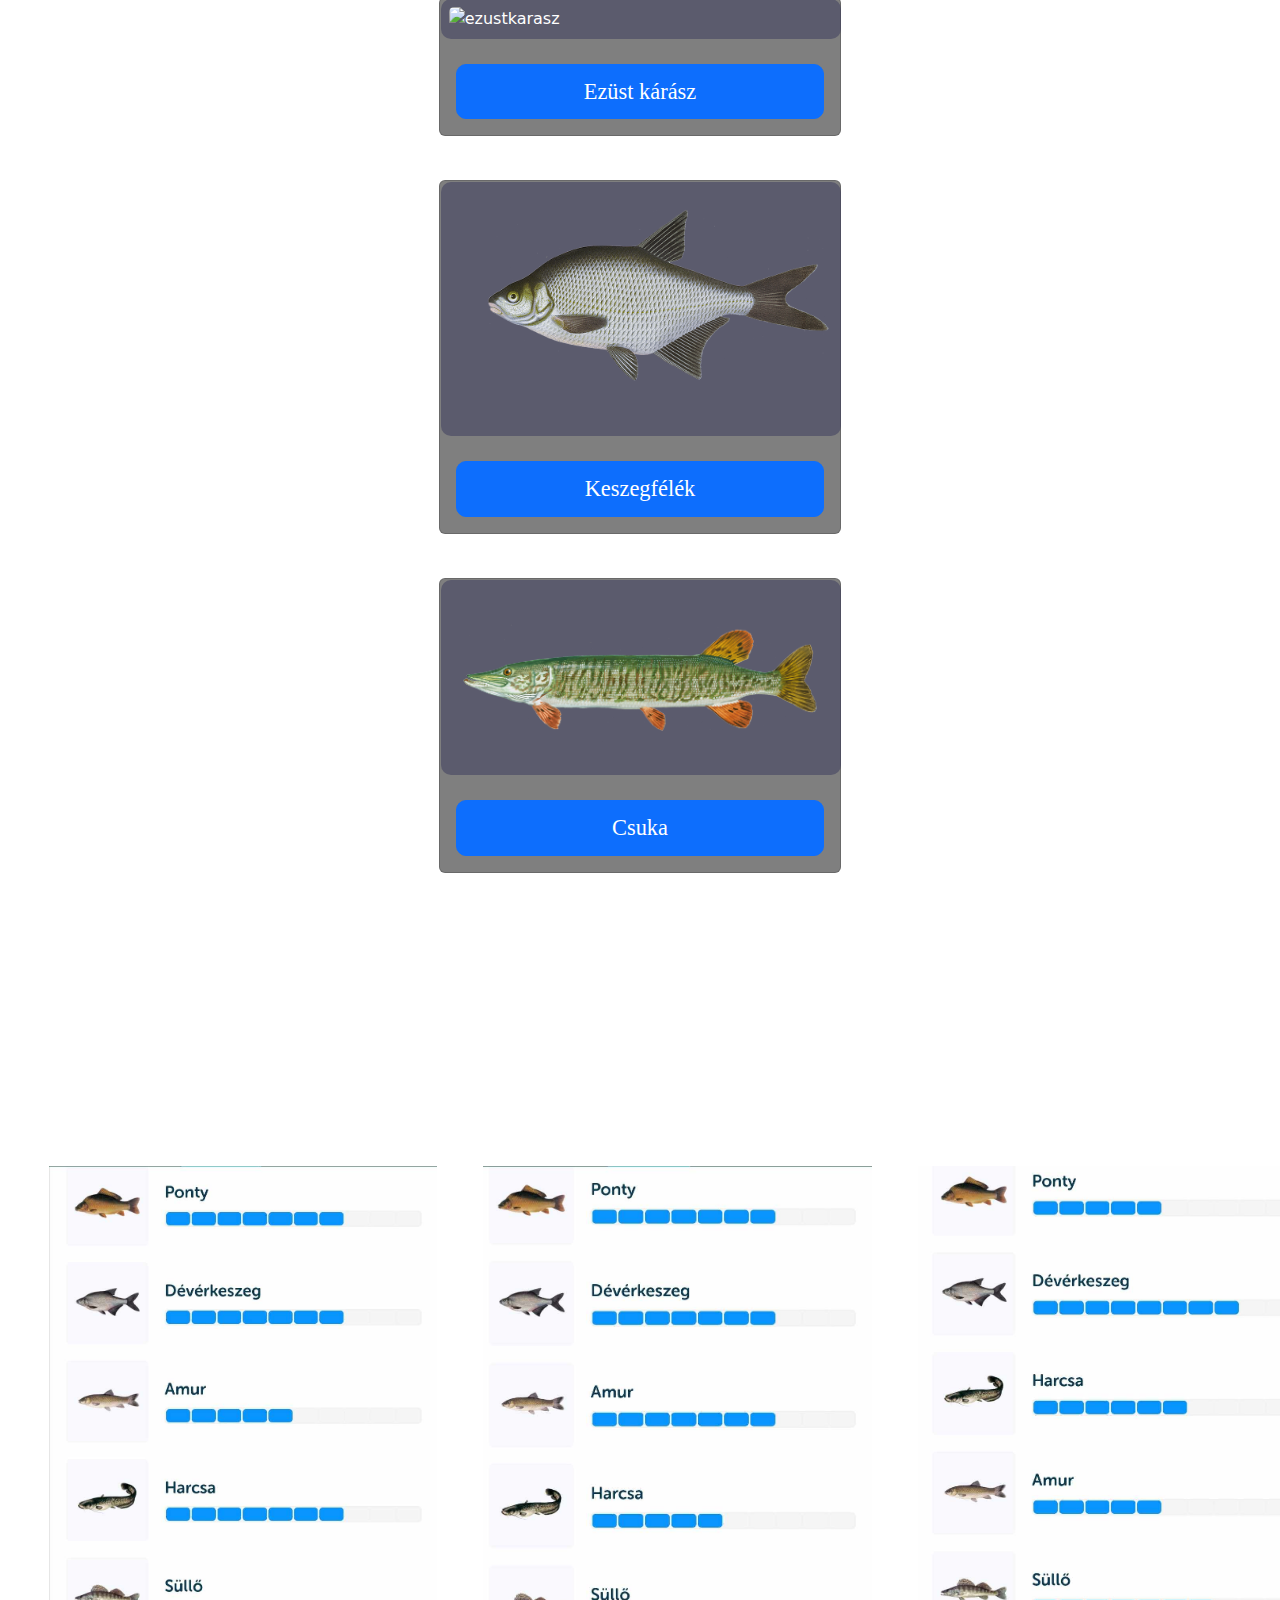
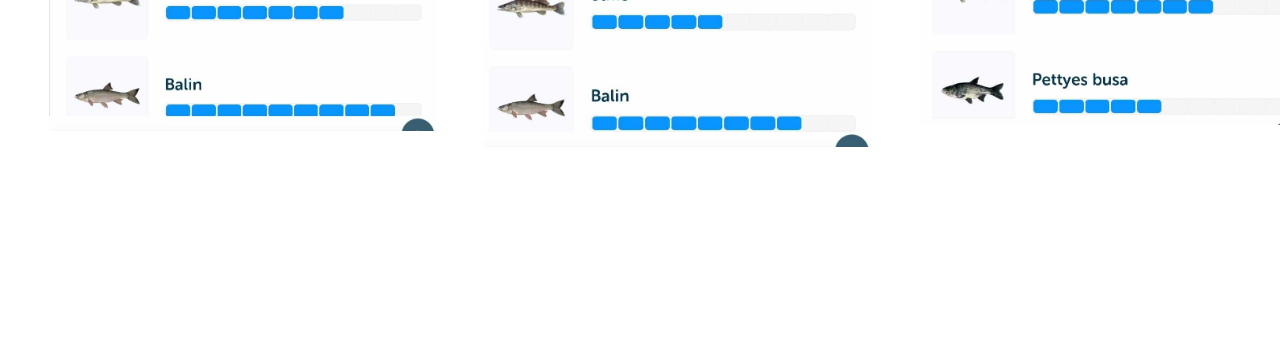
==== commit 299985d7: "HW-11 linkek hozzáadása" ====
--- a/Fogható halak/foghatoh.html
+++ b/Fogható halak/foghatoh.html
@@ -32,7 +32,8 @@
                         <img src="../kepek/harcsa.png" class="card-img-top " alt="harcsa">
                     </div>
                     <div class="card-body" >
-                        <p class="card-text text-center">leső harcsa</p>
+                        
+                        <a class="card-text text-center btn btn-primary d-block mt-2" href="https://hu.wikipedia.org/wiki/Eur%C3%B3pai_harcsa">Leső harcsa</a>
                     </div>
                 </div>
                
@@ -46,7 +47,8 @@
                         <img src="../kepek/fogassüllo.png" class="card-img-top " alt="fogassullo">
                     </div>
                     <div class="card-body" >
-                        <p class="card-text text-center">Fogas süllő</p>
+                        
+                        <a class="card-text text-center btn btn-primary d-block mt-2" href="https://hu.wikipedia.org/wiki/Fogass%C3%BCll%C5%91">Fogas süllő</a>
                     </div>
                 </div>
                
@@ -60,7 +62,8 @@
                         <img src="../kepek/paunty.png" class="card-img-top " alt="ponty">
                     </div>
                     <div class="card-body" >
-                        <p class="card-text text-center">Ponty</p>
+                        
+                        <a class="card-text text-center btn btn-primary d-block mt-2" href="https://hu.wikipedia.org/wiki/Ponty">Ponty</a>
                     </div>
                 </div>
                
@@ -74,7 +77,8 @@
                         <img src="../kepek/ezustkarasz.png" class="card-img-top " alt="ezustkarasz">
                     </div>
                     <div class="card-body" >
-                        <p class="card-text text-center">Ezüst kárász</p>
+                        
+                        <a class="card-text text-center btn btn-primary d-block mt-2" href="https://hu.wikipedia.org/wiki/Ez%C3%BCstk%C3%A1r%C3%A1sz">Ezüst kárász</a>
                     </div>
                 </div>
                
@@ -87,7 +91,7 @@
                         <img src="../kepek/deverkeszeg.png" class="card-img-top " alt="keszeg">
                     </div>
                     <div class="card-body" >
-                        <p class="card-text text-center">Keszegfélék</p>
+                        <a class="card-text text-center btn btn-primary d-block mt-2" href="https://hu.wikipedia.org/wiki/Keszeg_(egy%C3%A9rtelm%C5%B1s%C3%ADt%C5%91_lap)">Keszegfélék</a>
                     </div>
                 </div>
                
@@ -100,7 +104,8 @@
                         <img src="../kepek/csuka.png" class="card-img-top " alt="csuka">
                     </div>
                     <div class="card-body" >
-                        <p class="card-text text-center">Csuka</p>
+                        
+                        <a class="card-text text-center btn btn-primary d-block mt-2" href="https://hu.wikipedia.org/wiki/Csuka">Csuka</a>
                     </div>
                 </div>
                
--- a/Fogható halak/foghatohh.css
+++ b/Fogható halak/foghatohh.css
@@ -64,6 +64,8 @@
     text-align: center;
     font-family:'Times New Roman', Times, serif;
     font-size: calc(1rem + 0.5vw); 
+    padding: 10px; 
+    border-radius: 10px; 
 }
 
 
@@ -73,11 +75,8 @@
     margin-bottom: 20px
 }
 
-.card-text {
-    background-color: rgba(0, 0, 0, 0.5); 
-    padding: 10px; 
-    border-radius: 10px; 
-}
+
+
 .card-img-top{
     width: 95%;
     height: 10%;
